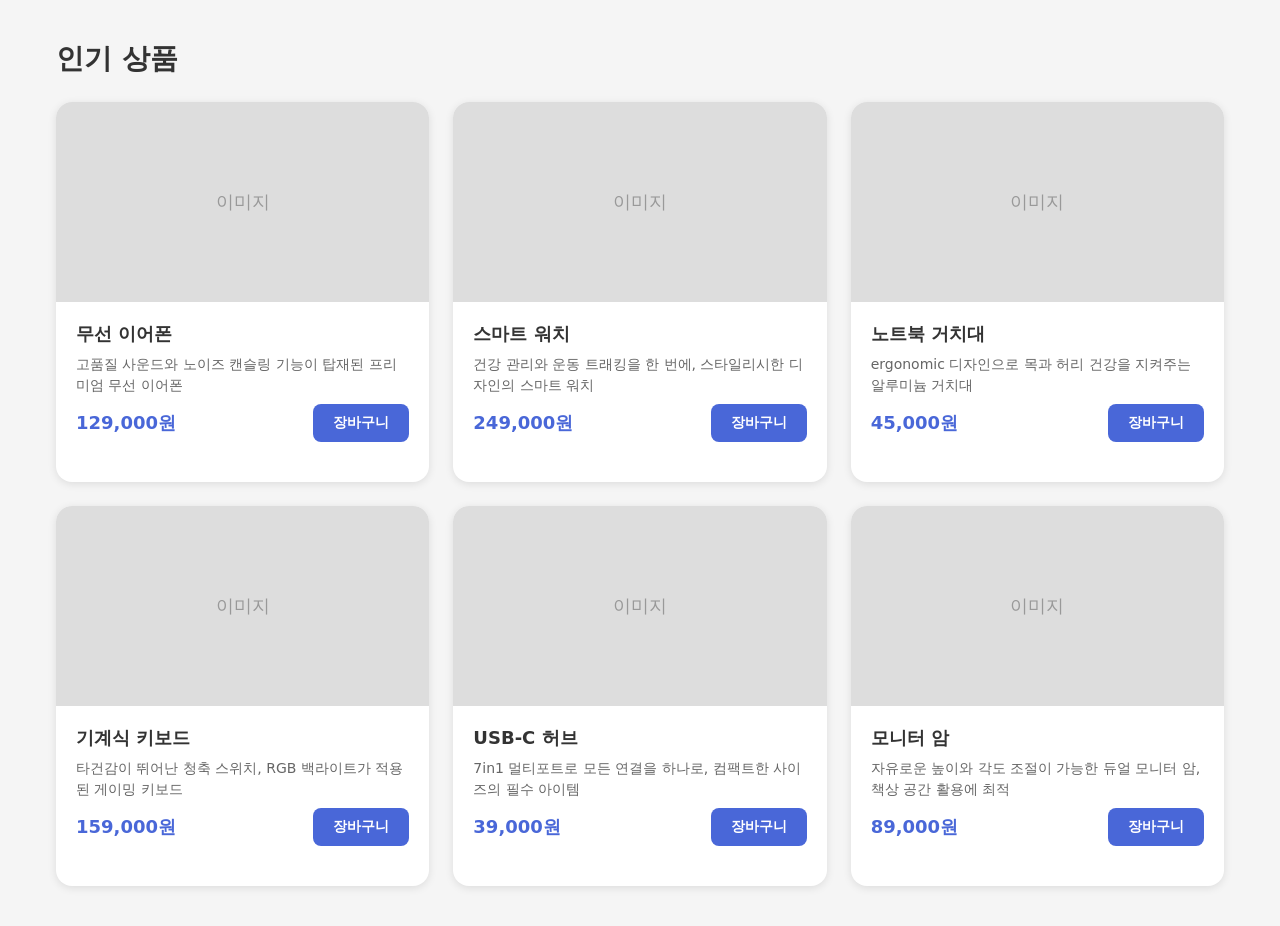
==== index.html @ 2912f06f "add Flexbox index.html_version1" ====
<!DOCTYPE html>
<html lang="ko">
<head>
  <meta charset="UTF-8" />
  <title>인기 상품</title>
  <style>
    * {
      box-sizing: border-box;
      margin: 0;
      padding: 0;
    }

    body {
      font-family: system-ui, -apple-system, BlinkMacSystemFont, "Segoe UI", sans-serif;
      background: #f5f5f5;
      color: #333;
    }

    .section {
      max-width: 1200px;
      margin: 40px auto;
      padding: 0 16px;
    }

    h1 {
      font-size: 28px;
      font-weight: 700;
      margin-bottom: 12px;
    }

    /* ====== 그리드 컨테이너 ====== */
    .card-grid {
      display: flex;
      flex-wrap: wrap;          /* 줄바꿈 허용 */
      justify-content: center;  /* 중앙 정렬 */
      gap: 24px;                /* 카드 간격 */
      margin-top: 24px;
    }

    /* ====== 카드 ====== */
    .card {
      background: #fff;
      border-radius: 16px;
      box-shadow: 0 2px 8px rgba(0, 0, 0, 0.1);
      overflow: hidden;

      display: flex;
      flex-direction: column;

      padding-bottom: 20px; /* 내용 영역 padding과 맞추기 위해 하단만 */
      flex: 1 1 300px;      /* 최소 기준 폭 */
      min-width: 300px;     /* 요구사항: 최소 300px */
      max-width: 400px;     /* 요구사항: 최대 400px */
      transition: transform 0.15s ease, box-shadow 0.15s ease;
    }

    .card:hover {
      transform: translateY(-4px);
      box-shadow: 0 4px 16px rgba(0, 0, 0, 0.15);
    }

    .card-image {
      height: 200px;
      background: #ddd;
      display: flex;
      align-items: center;
      justify-content: center;
      font-size: 18px;
      color: #999;
    }

    .card-body {
      padding: 20px;
      display: flex;
      flex-direction: column;
      gap: 8px;
      flex: 1;
    }

    .card-title {
      font-size: 18px;
      font-weight: 700;
      color: #333;
    }

    .card-desc {
      font-size: 14px;
      line-height: 1.5;
      color: #666;
    }

    .card-footer {
      margin-top: auto; /* footer를 카드 맨 아래로 밀기 */
      display: flex;
      align-items: center;
      justify-content: space-between;
      gap: 12px;
    }

    .price {
      font-size: 18px;
      font-weight: 700;
      color: #4967d8;
    }

    .btn {
      border: none;
      outline: none;
      cursor: pointer;
      padding: 10px 20px;
      border-radius: 8px;
      font-size: 14px;
      font-weight: 600;
      background: #4967d8;
      color: #fff;
      white-space: nowrap;
      transition: background 0.15s ease;
    }

    .btn:hover {
      background: #3651b8;
    }
  </style>
</head>
<body>
  <section class="section">
    <h1>인기 상품</h1>

    <div class="card-grid">
      <!-- 카드 1 -->
      <article class="card">
        <div class="card-image">이미지</div>
        <div class="card-body">
          <div class="card-title">무선 이어폰</div>
          <p class="card-desc">
            고품질 사운드와 노이즈 캔슬링 기능이 탑재된 프리미엄 무선 이어폰
          </p>
          <div class="card-footer">
            <span class="price">129,000원</span>
            <button class="btn">장바구니</button>
          </div>
        </div>
      </article>

      <!-- 카드 2 -->
      <article class="card">
        <div class="card-image">이미지</div>
        <div class="card-body">
          <div class="card-title">스마트 워치</div>
          <p class="card-desc">
            건강 관리와 운동 트래킹을 한 번에, 스타일리시한 디자인의 스마트 워치
          </p>
          <div class="card-footer">
            <span class="price">249,000원</span>
            <button class="btn">장바구니</button>
          </div>
        </div>
      </article>

      <!-- 카드 3 -->
      <article class="card">
        <div class="card-image">이미지</div>
        <div class="card-body">
          <div class="card-title">노트북 거치대</div>
          <p class="card-desc">
            ergonomic 디자인으로 목과 허리 건강을 지켜주는 알루미늄 거치대
          </p>
          <div class="card-footer">
            <span class="price">45,000원</span>
            <button class="btn">장바구니</button>
          </div>
        </div>
      </article>

      <!-- 카드 4 -->
      <article class="card">
        <div class="card-image">이미지</div>
        <div class="card-body">
          <div class="card-title">기계식 키보드</div>
          <p class="card-desc">
            타건감이 뛰어난 청축 스위치, RGB 백라이트가 적용된 게이밍 키보드
          </p>
          <div class="card-footer">
            <span class="price">159,000원</span>
            <button class="btn">장바구니</button>
          </div>
        </div>
      </article>

      <!-- 카드 5 -->
      <article class="card">
        <div class="card-image">이미지</div>
        <div class="card-body">
          <div class="card-title">USB-C 허브</div>
          <p class="card-desc">
            7in1 멀티포트로 모든 연결을 하나로, 컴팩트한 사이즈의 필수 아이템
          </p>
          <div class="card-footer">
            <span class="price">39,000원</span>
            <button class="btn">장바구니</button>
          </div>
        </div>
      </article>

      <!-- 카드 6 -->
      <article class="card">
        <div class="card-image">이미지</div>
        <div class="card-body">
          <div class="card-title">모니터 암</div>
          <p class="card-desc">
            자유로운 높이와 각도 조절이 가능한 듀얼 모니터 암, 책상 공간 활용에 최적
          </p>
          <div class="card-footer">
            <span class="price">89,000원</span>
            <button class="btn">장바구니</button>
          </div>
        </div>
      </article>
    </div>
  </section>
</body>
</html>
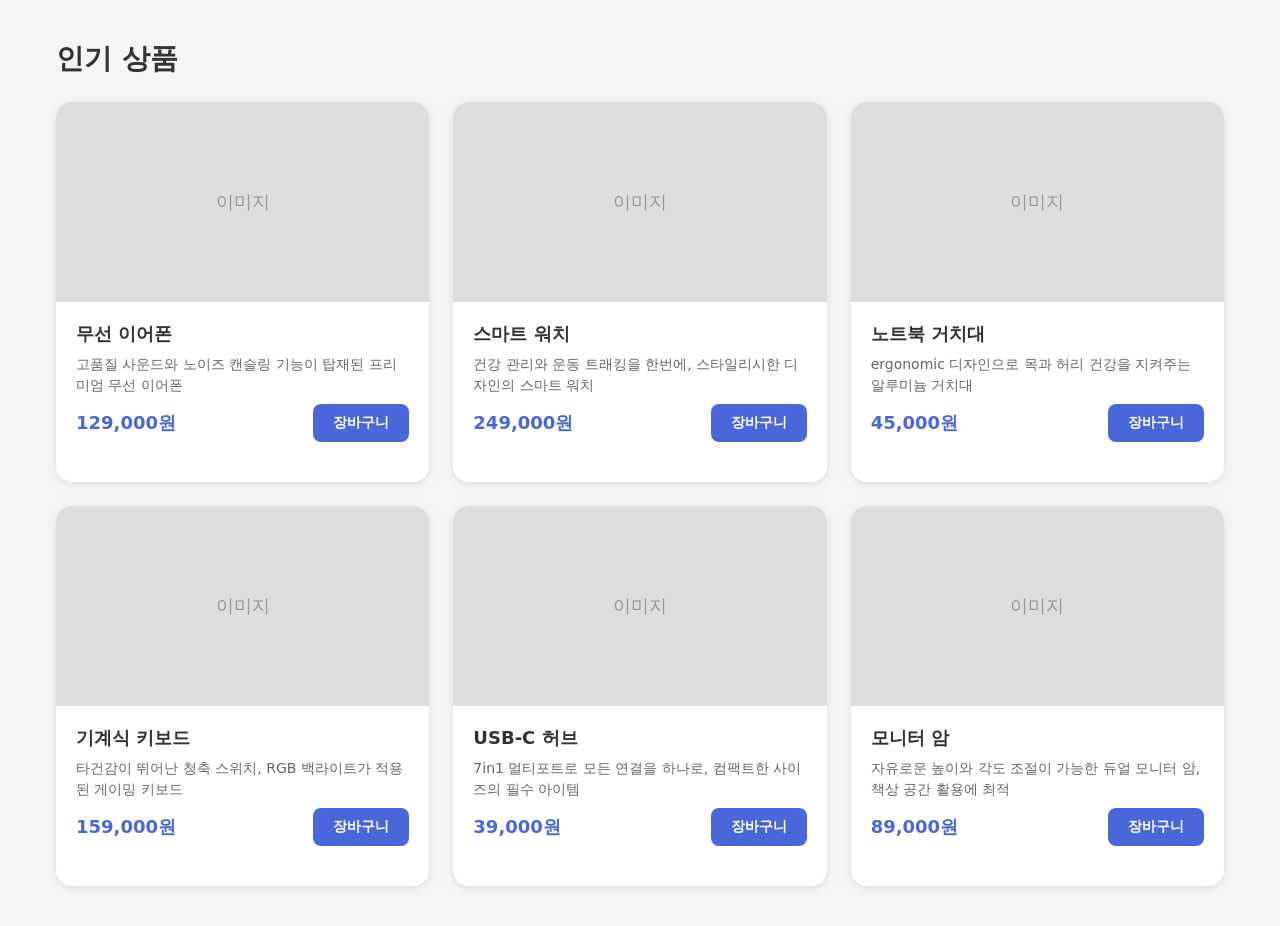
==== commit e77f51e5: "update" ====
--- a/index.html
+++ b/index.html
@@ -2,131 +2,15 @@
 <html lang="ko">
 <head>
   <meta charset="UTF-8" />
-  <title>인기 상품</title>
-  <style>
-    * {
-      box-sizing: border-box;
-      margin: 0;
-      padding: 0;
-    }
-
-    body {
-      font-family: system-ui, -apple-system, BlinkMacSystemFont, "Segoe UI", sans-serif;
-      background: #f5f5f5;
-      color: #333;
-    }
-
-    .section {
-      max-width: 1200px;
-      margin: 40px auto;
-      padding: 0 16px;
-    }
-
-    h1 {
-      font-size: 28px;
-      font-weight: 700;
-      margin-bottom: 12px;
-    }
-
-    /* ====== 그리드 컨테이너 ====== */
-    .card-grid {
-      display: flex;
-      flex-wrap: wrap;          /* 줄바꿈 허용 */
-      justify-content: center;  /* 중앙 정렬 */
-      gap: 24px;                /* 카드 간격 */
-      margin-top: 24px;
-    }
-
-    /* ====== 카드 ====== */
-    .card {
-      background: #fff;
-      border-radius: 16px;
-      box-shadow: 0 2px 8px rgba(0, 0, 0, 0.1);
-      overflow: hidden;
-
-      display: flex;
-      flex-direction: column;
-
-      padding-bottom: 20px; /* 내용 영역 padding과 맞추기 위해 하단만 */
-      flex: 1 1 300px;      /* 최소 기준 폭 */
-      min-width: 300px;     /* 요구사항: 최소 300px */
-      max-width: 400px;     /* 요구사항: 최대 400px */
-      transition: transform 0.15s ease, box-shadow 0.15s ease;
-    }
-
-    .card:hover {
-      transform: translateY(-4px);
-      box-shadow: 0 4px 16px rgba(0, 0, 0, 0.15);
-    }
-
-    .card-image {
-      height: 200px;
-      background: #ddd;
-      display: flex;
-      align-items: center;
-      justify-content: center;
-      font-size: 18px;
-      color: #999;
-    }
-
-    .card-body {
-      padding: 20px;
-      display: flex;
-      flex-direction: column;
-      gap: 8px;
-      flex: 1;
-    }
-
-    .card-title {
-      font-size: 18px;
-      font-weight: 700;
-      color: #333;
-    }
-
-    .card-desc {
-      font-size: 14px;
-      line-height: 1.5;
-      color: #666;
-    }
-
-    .card-footer {
-      margin-top: auto; /* footer를 카드 맨 아래로 밀기 */
-      display: flex;
-      align-items: center;
-      justify-content: space-between;
-      gap: 12px;
-    }
-
-    .price {
-      font-size: 18px;
-      font-weight: 700;
-      color: #4967d8;
-    }
-
-    .btn {
-      border: none;
-      outline: none;
-      cursor: pointer;
-      padding: 10px 20px;
-      border-radius: 8px;
-      font-size: 14px;
-      font-weight: 600;
-      background: #4967d8;
-      color: #fff;
-      white-space: nowrap;
-      transition: background 0.15s ease;
-    }
-
-    .btn:hover {
-      background: #3651b8;
-    }
-  </style>
+  <title>Flexbox과제</title>
+  <link rel="stylesheet" href="style.css">
 </head>
 <body>
   <section class="section">
     <h1>인기 상품</h1>
 
     <div class="card-grid">
+
       <!-- 카드 1 -->
       <article class="card">
         <div class="card-image">이미지</div>
@@ -148,7 +32,7 @@
         <div class="card-body">
           <div class="card-title">스마트 워치</div>
           <p class="card-desc">
-            건강 관리와 운동 트래킹을 한 번에, 스타일리시한 디자인의 스마트 워치
+            건강 관리와 운동 트래킹을 한번에, 스타일리시한 디자인의 스마트 워치
           </p>
           <div class="card-footer">
             <span class="price">249,000원</span>
@@ -157,6 +41,7 @@
         </div>
       </article>
 
+      
       <!-- 카드 3 -->
       <article class="card">
         <div class="card-image">이미지</div>
@@ -216,6 +101,7 @@
           </div>
         </div>
       </article>
+
     </div>
   </section>
 </body>
--- a/style.css
+++ b/style.css
@@ -0,0 +1,116 @@
+* {
+  box-sizing: border-box;
+  margin: 0;
+  padding: 0;
+}
+
+body {
+  font-family: system-ui, -apple-system, BlinkMacSystemFont, "Segoe UI", sans-serif;
+  background: #f5f5f5;
+  color: #333;
+}
+
+.section {
+  max-width: 1200px;
+  margin: 40px auto;
+  padding: 0 16px;
+}
+
+h1 {
+  font-size: 28px;
+  font-weight: 700;
+  margin-bottom: 12px;
+}
+
+/* ====== 그리드 컨테이너 ====== */
+.card-grid {
+  display: flex;
+  flex-wrap: wrap;          /* 줄바꿈 허용 */
+  justify-content: center;  /* 중앙 정렬 */
+  gap: 24px;                /* 카드 간격 */
+  margin-top: 24px;
+}
+
+/* ====== 카드 ====== */
+.card {
+  background: #fff;
+  border-radius: 16px;
+  box-shadow: 0 2px 8px rgba(0, 0, 0, 0.1);
+  overflow: hidden;
+
+  display: flex;
+  flex-direction: column;
+
+  padding-bottom: 20px;
+  flex: 1 1 300px;
+  min-width: 300px;
+  max-width: 400px;
+  transition: transform 0.15s ease, box-shadow 0.15s ease;
+}
+
+.card:hover {
+  transform: translateY(-4px);
+  box-shadow: 0 4px 16px rgba(0, 0, 0, 0.15);
+}
+
+.card-image {
+  height: 200px;
+  background: #ddd;
+  display: flex;
+  align-items: center;
+  justify-content: center;
+  font-size: 18px;
+  color: #999;
+}
+
+.card-body {
+  padding: 20px;
+  display: flex;
+  flex-direction: column;
+  gap: 8px;
+  flex: 1;
+}
+
+.card-title {
+  font-size: 18px;
+  font-weight: 700;
+  color: #333;
+}
+
+.card-desc {
+  font-size: 14px;
+  line-height: 1.5;
+  color: #666;
+}
+
+.card-footer {
+  margin-top: auto;
+  display: flex;
+  align-items: center;
+  justify-content: space-between;
+  gap: 12px;
+}
+
+.price {
+  font-size: 18px;
+  font-weight: 700;
+  color: #4967d8;
+}
+
+.btn {
+  border: none;
+  outline: none;
+  cursor: pointer;
+  padding: 10px 20px;
+  border-radius: 8px;
+  font-size: 14px;
+  font-weight: 600;
+  background: #4967d8;
+  color: #fff;
+  white-space: nowrap;
+  transition: background 0.15s ease;
+}
+
+.btn:hover {
+  background: #3651b8;
+}
